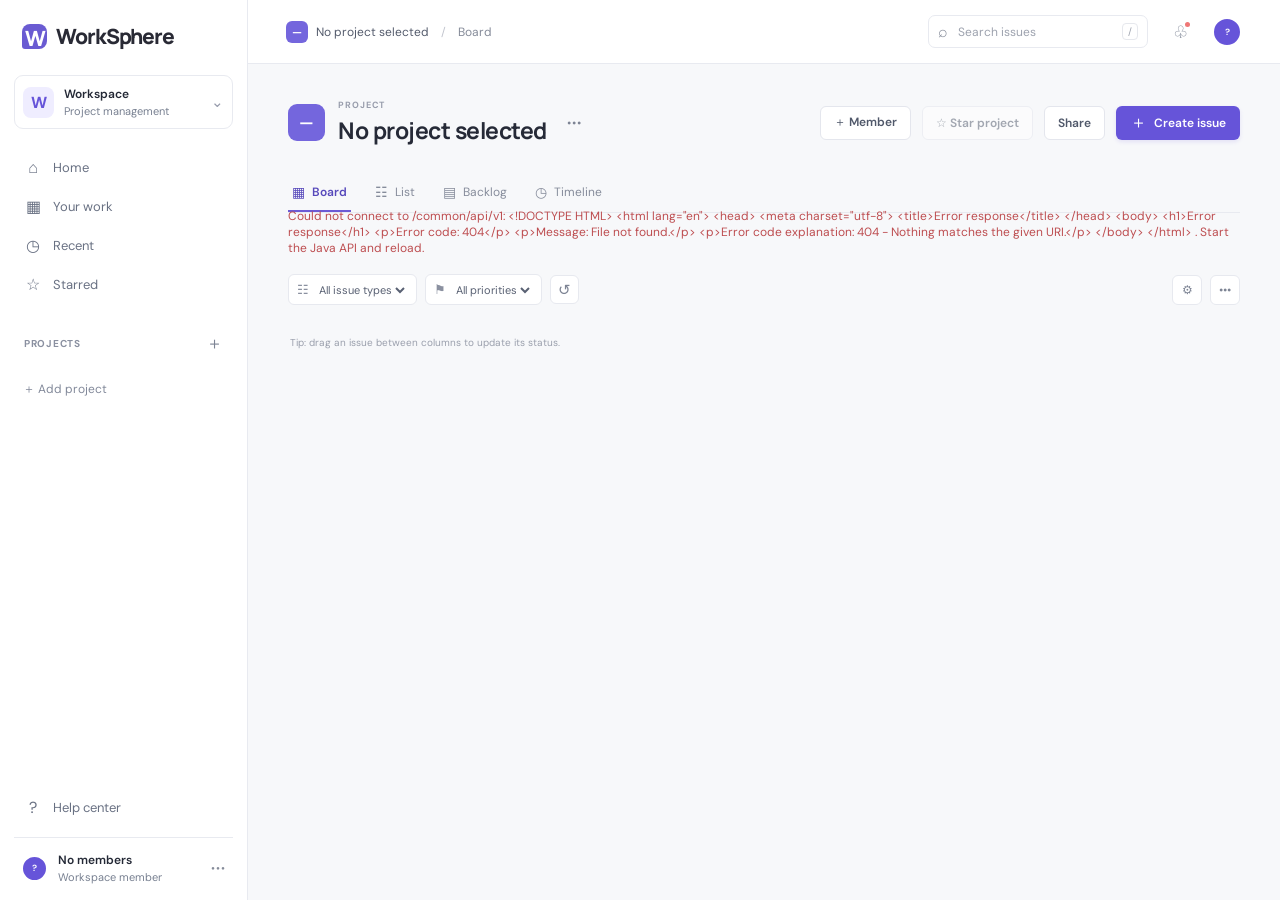
==== index.html @ 1d1ffc06 "Import WorkSphere project Co-authored-by: Copilot <223556219+Copilot@users.noreply.github.com>" ====
<!doctype html>
<html lang="en">
  <head>
    <meta charset="UTF-8" />
    <meta name="viewport" content="width=device-width, initial-scale=1.0" />
    <meta name="theme-color" content="#f7f8fa" />
    <title>WorkSphere | Project board</title>
    <link rel="stylesheet" href="styles.css" />
    <script src="app.js" defer></script>
  </head>
  <body>
    <div class="app-shell">
      <aside class="sidebar" aria-label="Main navigation">
        <a class="brand" href="#" aria-label="WorkSphere home">
          <span class="brand-mark" aria-hidden="true">W</span>
          <span>WorkSphere</span>
        </a>

        <details class="workspace-switcher" id="workspace-switcher">
          <summary class="workspace-switcher-trigger" aria-label="Select workspace">
            <span class="workspace-avatar">W</span>
            <span class="workspace-name">
              <strong id="active-workspace-name">Workspace</strong>
              <small id="active-workspace-count">Project management</small>
            </span>
            <span class="chevron" aria-hidden="true">⌄</span>
          </summary>
          <div class="workspace-menu" id="workspace-menu" aria-label="Workspaces"></div>
        </details>

        <nav class="primary-nav">
          <a href="#" class="nav-link" data-page="home"><span class="nav-icon">⌂</span> Home</a>
          <a href="#" class="nav-link" data-page="your-work"><span class="nav-icon">▦</span> Your work</a>
          <a href="#" class="nav-link" data-page="recent"><span class="nav-icon">◷</span> Recent</a>
          <a href="#" class="nav-link" data-page="starred"><span class="nav-icon">☆</span> Starred</a>
          <a href="#" class="nav-link" data-page="admin" id="admin-nav" hidden><span class="nav-icon">⚙</span> User management</a>
        </nav>

        <div class="sidebar-section">
          <div class="section-heading">
            <span>Projects</span>
            <button class="icon-button subtle add-project-button" type="button" aria-label="Add project" title="Add project">＋</button>
          </div>
          <div id="project-list"></div>
          <button class="text-button add-project-button" type="button">＋ Add project</button>
        </div>

        <div class="sidebar-bottom">
          <button type="button" class="nav-link tour-launch" data-tour-start><span class="nav-icon">?</span> Help center</button>
          <details class="profile-menu">
            <summary class="profile" aria-label="Open account menu">
              <span class="avatar avatar-me" id="profile-avatar">?</span>
              <span class="workspace-name">
                <strong id="profile-name">No members</strong>
                <small id="profile-mode">Workspace member</small>
              </span>
              <span class="profile-menu-trigger" aria-hidden="true">•••</span>
            </summary>
            <div class="profile-menu-popover" role="menu" aria-label="Account options">
              <div class="profile-menu-heading">
                <strong id="profile-menu-name">No members</strong>
                <small id="profile-menu-email"></small>
              </div>
              <button type="button" role="menuitem" data-profile-action="your-work">▦ <span>View your work</span></button>
              <button type="button" role="menuitem" data-profile-action="add-member">＋ <span>Add workspace member</span></button>
              <button type="button" role="menuitem" data-profile-action="admin" hidden>⚙ <span>User management</span></button>
              <button type="button" role="menuitem" data-profile-action="sign-out">↪ <span>Sign out</span></button>
            </div>
          </details>
        </div>
      </aside>

      <main class="main-content">
        <header class="topbar">
          <div class="breadcrumbs">
            <span class="breadcrumb-project"><span class="project-glyph project-purple" id="breadcrumb-glyph">—</span> <span id="breadcrumb-name">No project selected</span></span>
            <span class="breadcrumb-divider">/</span>
            <span id="active-view-label">Board</span>
          </div>
          <div class="topbar-actions">
            <label class="search-box">
              <span aria-hidden="true">⌕</span>
              <input id="search-input" type="search" placeholder="Search issues" aria-label="Search issues" />
              <kbd>/</kbd>
            </label>
            <button class="icon-button notification-button" type="button" aria-label="Notifications">♧<span></span></button>
            <span class="avatar avatar-me top-avatar" id="top-avatar" aria-label="Workspace member">?</span>
          </div>
        </header>

        <section class="page-content">
          <div class="project-heading">
            <div class="title-group">
              <div class="project-glyph project-purple title-glyph" id="project-glyph">—</div>
              <div>
                <p class="eyebrow">PROJECT</p>
                <h1 id="project-name">No project selected</h1>
              </div>
              <button class="icon-button subtle heading-more" type="button" aria-label="Project options">•••</button>
            </div>
            <div class="heading-actions">
              <div class="member-stack" id="member-stack" aria-label="Workspace members"></div>
              <button class="button button-secondary" id="add-member" type="button">＋ Member</button>
              <button class="button button-secondary" id="toggle-project-star" type="button" aria-pressed="false" disabled>☆ Star project</button>
              <button class="button button-secondary" id="share-project" type="button">Share</button>
              <button class="button button-primary" id="create-issue" type="button"><span>＋</span> Create issue</button>
            </div>
          </div>

          <div class="tabs" aria-label="Project views">
            <button class="tab active" type="button" data-view="board" aria-pressed="true">▦ <span>Board</span></button>
            <button class="tab" type="button" data-view="list" aria-pressed="false">☷ <span>List</span></button>
            <button class="tab" type="button" data-view="backlog" aria-pressed="false">▤ <span>Backlog</span></button>
            <button class="tab" type="button" data-view="timeline" aria-pressed="false">◷ <span>Timeline</span></button>
          </div>

          <p id="board-message" class="board-message" role="status" aria-live="polite"></p>
          <div class="board-toolbar">
            <div class="board-tools">
              <div class="filter-wrap">
                <span class="filter-icon" aria-hidden="true">☷</span>
                <select id="type-filter" aria-label="Filter by issue type">
                  <option value="all">All issue types</option>
                </select>
              </div>
              <div class="filter-wrap">
                <span class="filter-icon" aria-hidden="true">⚑</span>
                <select id="priority-filter" aria-label="Filter by priority">
                  <option value="all">All priorities</option>
                </select>
              </div>
              <button class="icon-button filter-button" id="clear-filters" type="button" title="Clear filters" aria-label="Clear filters">↺</button>
            </div>
            <div class="board-view-actions">
              <button class="icon-button board-view-button" id="board-settings-button" type="button" aria-label="Board settings" title="Board settings">⚙</button>
              <details class="board-options">
                <summary class="icon-button board-view-button" aria-label="More board options" title="More options">•••</summary>
                <div class="board-options-menu" role="menu" aria-label="Board actions">
                  <button type="button" role="menuitem" id="refresh-issues">↻ <span>Refresh issues</span></button>
                  <div class="menu-divider"></div>
                  <span class="menu-label">Sort issues</span>
                  <button type="button" role="menuitem" data-sort="key">↕ <span>Issue key</span><span class="sort-check"></span></button>
                  <button type="button" role="menuitem" data-sort="priority">↕ <span>Priority</span><span class="sort-check"></span></button>
                  <button type="button" role="menuitem" data-sort="dueDate">↕ <span>Due date</span><span class="sort-check"></span></button>
                  <div class="menu-divider"></div>
                  <button type="button" role="menuitem" id="export-issues">⇩ <span>Export filtered issues (CSV)</span></button>
                </div>
              </details>
            </div>
          </div>

          <section class="board" id="board" aria-label="Project kanban board"></section>
          <p class="board-hint" id="board-hint">Tip: drag an issue between columns to update its status.</p>
        </section>
      </main>
    </div>

    <dialog id="issue-dialog" class="issue-dialog">
      <form id="issue-form">
        <div class="dialog-header">
          <div>
            <p class="eyebrow" id="dialog-eyebrow">NEW ISSUE</p>
            <h2 id="dialog-title">Create an issue</h2>
          </div>
          <button class="icon-button subtle dialog-close" type="button" aria-label="Close dialog">×</button>
        </div>
        <input id="issue-id" type="hidden" />
        <label class="field-label" for="issue-summary">Summary <span>*</span></label>
        <input class="form-control" id="issue-summary" name="summary" required maxlength="120" placeholder="What needs to be done?" />
        <label class="field-label" for="issue-description">Description</label>
        <textarea class="form-control description-control" id="issue-description" name="description" rows="3" placeholder="Add more detail..."></textarea>
        <div class="form-row">
          <div>
            <label class="field-label" for="issue-type">Issue type</label>
            <select class="form-control" id="issue-type" name="type" required></select>
          </div>
          <div>
            <label class="field-label" for="issue-status">Status</label>
            <select class="form-control" id="issue-status" name="status" required></select>
          </div>
        </div>
        <div class="form-row">
          <div>
            <label class="field-label" for="issue-priority">Priority</label>
            <select class="form-control" id="issue-priority" name="priority" required></select>
          </div>
          <div>
            <label class="field-label" for="issue-assignee">Assignee</label>
            <select class="form-control" id="issue-assignee" name="assignee"></select>
          </div>
        </div>
        <div class="form-row">
          <div>
            <label class="field-label" for="issue-start-date">Start date</label>
            <input class="form-control" id="issue-start-date" name="startDate" type="date" />
          </div>
          <div>
            <label class="field-label" for="issue-due-date">Due date</label>
            <input class="form-control" id="issue-due-date" name="dueDate" type="date" />
          </div>
        </div>
        <div class="dialog-footer">
          <button class="button button-danger" id="delete-issue" type="button" hidden>Delete issue</button>
          <div class="footer-spacer"></div>
          <button class="button button-secondary dialog-cancel" type="button">Cancel</button>
          <button class="button button-primary" type="submit" id="save-issue">Create</button>
        </div>
      </form>
    </dialog>

    <dialog id="project-dialog" class="issue-dialog">
      <form id="project-form">
        <div class="dialog-header">
          <div><p class="eyebrow">WORKSPACE</p><h2>Create a project</h2></div>
          <button class="icon-button subtle dialog-close" type="button" aria-label="Close dialog">×</button>
        </div>
        <label class="field-label" for="project-name-input">Project name <span>*</span></label>
        <input class="form-control" id="project-name-input" name="name" required maxlength="80" placeholder="e.g. Website refresh" />
        <div class="dialog-footer">
          <div class="footer-spacer"></div>
          <button class="button button-secondary dialog-cancel" type="button">Cancel</button>
          <button class="button button-primary" type="submit">Create project</button>
        </div>
      </form>
    </dialog>

    <dialog id="member-dialog" class="issue-dialog">
      <form id="member-form">
        <div class="dialog-header">
          <div><p class="eyebrow">WORKSPACE</p><h2>Add a member</h2></div>
          <button class="icon-button subtle dialog-close" type="button" aria-label="Close dialog">×</button>
        </div>
        <label class="field-label" for="member-name-input">Full name <span>*</span></label>
        <input class="form-control" id="member-name-input" name="name" required maxlength="80" placeholder="Enter a team member's name" />
        <div class="dialog-footer">
          <div class="footer-spacer"></div>
          <button class="button button-secondary dialog-cancel" type="button">Cancel</button>
          <button class="button button-primary" type="submit">Add member</button>
        </div>
      </form>
    </dialog>

    <dialog id="account-dialog" class="issue-dialog">
      <form id="account-form">
        <div class="dialog-header">
          <div><p class="eyebrow">ACCESS CONTROL</p><h2 id="account-dialog-title">Create account</h2></div>
          <button class="icon-button subtle dialog-close" type="button" aria-label="Close dialog">×</button>
        </div>
        <label class="field-label" for="account-full-name">Full name <span>*</span></label>
        <input class="form-control" id="account-full-name" name="fullName" required maxlength="100" autocomplete="name" />
        <label class="field-label" for="account-username">Username / email <span>*</span></label>
        <input class="form-control" id="account-username" name="username" type="email" required maxlength="254" autocomplete="username" />
        <label class="field-label" for="account-password">Password <span id="account-password-required">*</span></label>
        <input class="form-control" id="account-password" name="password" type="password" minlength="12" maxlength="72" autocomplete="new-password" />
        <p class="account-password-hint" id="account-password-hint">Use at least 12 characters. Leave blank when editing to keep the current password.</p>
        <div id="account-role-field">
          <label class="field-label" for="account-role">Role <span>*</span></label>
          <select class="form-control" id="account-role" name="role">
            <option value="USER">User</option>
            <option value="ADMIN">Admin</option>
            <option value="SUPERADMIN">Superadmin</option>
          </select>
        </div>
        <label class="account-enabled-field"><input id="account-enabled" name="enabled" type="checkbox" checked /> Account can sign in</label>
        <p class="account-form-message" id="account-form-message" role="status" aria-live="polite"></p>
        <div class="dialog-footer">
          <div class="footer-spacer"></div>
          <button class="button button-secondary dialog-cancel" type="button">Cancel</button>
          <button class="button button-primary" type="submit" id="account-save">Create account</button>
        </div>
      </form>
    </dialog>

    <dialog id="share-project-dialog" class="issue-dialog share-project-dialog">
      <form method="dialog">
        <div class="dialog-header">
          <div><p class="eyebrow">PROJECT ACCESS</p><h2>Share project</h2></div>
          <button class="icon-button subtle dialog-close" type="button" aria-label="Close dialog">×</button>
        </div>
        <p class="share-project-description">Copy a direct link to this project. Teammates need access to this app and its API.</p>
        <label class="field-label" for="share-project-link">Project link</label>
        <div class="share-link-row">
          <input class="form-control" id="share-project-link" type="text" readonly />
          <button class="button button-secondary" id="copy-project-link" type="button">Copy link</button>
        </div>
        <p id="share-project-message" class="share-project-message" role="status" aria-live="polite"></p>
        <div class="dialog-footer">
          <div class="footer-spacer"></div>
          <button class="button button-secondary" id="native-share-project" type="button">Share…</button>
          <button class="button button-primary dialog-cancel" type="button">Done</button>
        </div>
      </form>
    </dialog>

    <dialog id="board-settings-dialog" class="issue-dialog board-settings-dialog">
      <form method="dialog">
        <div class="dialog-header">
          <div><p class="eyebrow">BOARD DISPLAY</p><h2>Board settings</h2></div>
          <button class="icon-button subtle dialog-close" type="button" aria-label="Close dialog">×</button>
        </div>
        <label class="setting-row" for="setting-descriptions">
          <span><strong>Show descriptions</strong><small>Display issue descriptions on board cards.</small></span>
          <input id="setting-descriptions" type="checkbox" checked />
        </label>
        <label class="setting-row" for="setting-due-dates">
          <span><strong>Show due dates</strong><small>Display due-date indicators on board cards.</small></span>
          <input id="setting-due-dates" type="checkbox" checked />
        </label>
        <label class="setting-row" for="setting-compact-cards">
          <span><strong>Compact cards</strong><small>Reduce card spacing to show more issues.</small></span>
          <input id="setting-compact-cards" type="checkbox" />
        </label>
        <div class="dialog-footer">
          <div class="footer-spacer"></div>
          <button class="button button-primary" type="submit">Done</button>
        </div>
      </form>
    </dialog>

    <dialog id="workspace-manager-dialog" class="issue-dialog workspace-manager-dialog" aria-labelledby="workspace-manager-title" aria-describedby="workspace-manager-description">
      <div class="workspace-manager-shell">
        <header class="workspace-manager-header">
          <span class="workspace-manager-mark" aria-hidden="true">W</span>
          <div class="workspace-manager-heading">
            <p class="eyebrow">WORKSPACE ACCESS</p>
            <h2 id="workspace-manager-title">Manage workspaces</h2>
          </div>
          <button class="icon-button subtle dialog-close" type="button" aria-label="Close dialog">×</button>
        </header>
        <p class="workspace-dialog-description" id="workspace-manager-description">Organize projects by workspace and choose which accounts can access each one. You’ll always remain a member of workspaces you manage.</p>
        <div class="workspace-manager-toolbar">
          <div><strong>Your workspaces</strong><span id="workspace-manager-count"></span></div>
          <button class="button button-primary" type="button" id="create-workspace">＋ New workspace</button>
        </div>
        <div id="workspace-manager-list" class="workspace-manager-list" role="list" aria-label="Workspaces"></div>
        <footer class="workspace-manager-footer">
          <span>Workspace access is managed per account.</span>
          <button class="button button-secondary dialog-cancel" type="button">Done</button>
        </footer>
      </div>
    </dialog>

    <dialog id="workspace-dialog" class="issue-dialog workspace-dialog">
      <form id="workspace-form">
        <div class="dialog-header">
          <div><p class="eyebrow">WORKSPACE ACCESS</p><h2 id="workspace-dialog-title">Create workspace</h2></div>
          <button class="icon-button subtle dialog-close" type="button" aria-label="Close dialog">×</button>
        </div>
        <label class="field-label" for="workspace-name-input">Workspace name <span>*</span></label>
        <input class="form-control" id="workspace-name-input" name="name" required maxlength="80" />
        <div class="workspace-account-heading">
          <span class="field-label">Workspace accounts</span>
          <span id="workspace-selected-count" class="workspace-selected-count"></span>
        </div>
        <div id="workspace-account-options" class="workspace-account-options"></div>
        <p id="workspace-form-message" class="account-form-message" role="status" aria-live="polite"></p>
        <div class="dialog-footer">
          <div class="footer-spacer"></div>
          <button class="button button-secondary dialog-cancel" type="button">Cancel</button>
          <button class="button button-primary" type="submit" id="workspace-save">Create workspace</button>
        </div>
      </form>
    </dialog>

    <div id="product-tour" class="product-tour" hidden aria-hidden="true">
      <div class="tour-scrim"></div>
      <div class="tour-spotlight"></div>
      <section class="tour-card" role="dialog" aria-modal="true" aria-labelledby="tour-title" aria-describedby="tour-description">
        <div class="tour-card-header">
          <span class="tour-step-label" id="tour-step-label"></span>
          <button type="button" class="tour-close" data-tour-close aria-label="Close tour">×</button>
        </div>
        <h2 id="tour-title"></h2>
        <p id="tour-description"></p>
        <div class="tour-card-footer">
          <button type="button" class="button button-secondary" id="tour-back">Back</button>
          <span class="tour-progress" id="tour-progress"></span>
          <button type="button" class="button button-primary" id="tour-next">Next</button>
        </div>
      </section>
    </div>
  </body>
</html>
---- styles.css ----
@import url("https://fonts.googleapis.com/css2?family=DM+Sans:wght@400;500;600;700&family=Manrope:wght@500;600;700;800&display=swap");

:root {
  font-family: "DM Sans", -apple-system, BlinkMacSystemFont, "Segoe UI", sans-serif;
  color: #242936;
  background: #f7f8fa;
  font-synthesis: none;
  text-rendering: optimizeLegibility;
  --muted: #788091;
  --line: #e8eaf0;
  --purple: #6654d9;
}

* { box-sizing: border-box; }

body { margin: 0; min-width: 760px; min-height: 100vh; }
button, input, select, textarea { font: inherit; }
button { cursor: pointer; }
a { color: inherit; text-decoration: none; }

.app-shell { display: flex; min-height: 100vh; }
.sidebar {
  width: 248px; flex: 0 0 248px; padding: 22px 14px 14px; display: flex; flex-direction: column;
  background: #fff; border-right: 1px solid var(--line);
}
.brand { display: flex; align-items: center; gap: 9px; margin: 0 0 25px 8px; color: #292a35; font: 800 21px "Manrope", sans-serif; letter-spacing: -1.1px; }
.brand-mark { width: 25px; height: 25px; display: grid; place-items: center; border-radius: 8px 8px 8px 3px; background: #6a5bd2; color: #fff; font: 800 21px "Manrope", sans-serif; }
.workspace-switcher { position: relative; margin-bottom: 20px; }
.workspace-switcher-trigger { display: flex; align-items: center; gap: 10px; padding: 10px 8px; border: 1px solid var(--line); border-radius: 9px; cursor: pointer; list-style: none; }
.workspace-switcher-trigger::-webkit-details-marker { display: none; }
.workspace-switcher-trigger:hover { border-color: #d7d2f3; background: #fcfbff; }
.workspace-menu { position: absolute; z-index: 80; top: calc(100% + 6px); left: 0; width: 100%; min-width: 220px; padding: 6px; border: 1px solid var(--line); border-radius: 9px; background: #fff; box-shadow: 0 12px 30px #24293620; }
.workspace-menu button { width: 100%; display: flex; align-items: center; gap: 9px; padding: 9px 8px; border: 0; border-radius: 6px; background: transparent; color: #4c5363; text-align: left; font-size: 12px; }
.workspace-menu button:hover, .workspace-menu button[aria-current="true"] { background: #f4f3fc; color: #4f45ae; }
.workspace-menu button > span:first-child { flex: 1; }
.workspace-menu button small { color: #9298a5; font-size: 10px; }
.workspace-menu .workspace-menu-action { margin-top: 5px; border-top: 1px solid var(--line); border-radius: 0 0 6px 6px; color: #6654d9; }
.workspace-avatar { width: 31px; height: 31px; display: grid; place-items: center; border-radius: 8px; color: #6654d9; background: #efedff; font-weight: 700; }
.workspace-name { flex: 1; min-width: 0; display: flex; flex-direction: column; gap: 2px; }
.workspace-name strong { font-size: 12px; font-weight: 600; }
.workspace-name small { color: var(--muted); font-size: 11px; }
.chevron { color: #969bab; font-size: 15px; }
.primary-nav { display: grid; gap: 3px; margin-bottom: 28px; }
.nav-link, .project-link { height: 36px; display: flex; align-items: center; gap: 11px; padding: 0 10px; border-radius: 7px; color: #697183; font-size: 13px; }
.nav-link[hidden], [data-profile-action][hidden], #account-password-required[hidden] { display: none; }
.nav-link:hover, .project-link:hover, .nav-link.selected { background: #f4f3fc; color: #4f45ae; }
.tour-launch { width: 100%; border: 0; background: transparent; text-align: left; }
.nav-icon { width: 18px; text-align: center; font-size: 16px; }
.sidebar-section { flex: 1; }
.section-heading { display: flex; align-items: center; justify-content: space-between; padding: 0 6px 9px 10px; color: #8a90a0; text-transform: uppercase; letter-spacing: .07em; font-size: 10px; font-weight: 700; }
.icon-button { display: inline-grid; place-items: center; border: 0; border-radius: 6px; background: transparent; color: #7d8494; }
.icon-button:hover { color: #4f45ae; background: #f2f1f8; }
.icon-button.subtle { width: 27px; height: 27px; font-size: 17px; }
.project-link { height: 38px; gap: 9px; color: #50586a; }
.project-link.selected { color: #393346; font-weight: 600; }
.project-glyph { width: 22px; height: 22px; flex: 0 0 auto; display: inline-grid; place-items: center; border-radius: 6px; font-size: 11px; font-weight: 700; }
.project-purple { color: #fff; background: #7466dd; }
.project-orange { color: #fff; background: #ef9b65; }
.project-green { color: #fff; background: #54aa91; }
.project-menu { margin-left: auto; color: #a4a8b3; font-size: 10px; letter-spacing: 1px; }
.text-button { margin: 10px 0 0 9px; padding: 5px 0; border: 0; background: transparent; color: #82899a; font-size: 12px; }
.text-button:hover { color: #5145bd; }
.sidebar-bottom { display: grid; gap: 12px; }
.profile-menu { position: relative; }
.profile { display: flex; align-items: center; gap: 10px; border-top: 1px solid var(--line); padding: 14px 7px 2px; cursor: pointer; list-style: none; }
.profile::-webkit-details-marker { display: none; }
.profile-menu[open] .profile { border-radius: 7px; background: #f4f3fc; }
.profile-menu-trigger { margin-left: auto; color: #858b99; font-size: 11px; letter-spacing: 1px; }
.profile-menu-popover { width: 230px; position: absolute; z-index: 30; bottom: calc(100% + 8px); left: 0; padding: 7px; border: 1px solid #e7e9ef; border-radius: 9px; background: #fff; box-shadow: 0 10px 28px #252a3820; }
.profile-menu-heading { display: grid; gap: 4px; padding: 9px 10px 11px; border-bottom: 1px solid #eceef2; }
.profile-menu-heading strong { color: #343a49; font-size: 12px; }
.profile-menu-heading small { color: #858b99; font-size: 10px; }
.profile-menu-popover button { width: 100%; min-height: 36px; display: flex; align-items: center; gap: 9px; padding: 0 10px; border: 0; border-radius: 5px; background: transparent; color: #596173; text-align: left; font-size: 11px; }
.profile-menu-popover button:first-of-type { margin-top: 5px; }
.profile-menu-popover button:hover { background: #f4f3fc; color: #4f45ae; }
.profile-menu-popover button span { flex: 1; }
.avatar { width: 27px; height: 27px; display: inline-grid; flex: 0 0 auto; place-items: center; border: 2px solid #fff; border-radius: 50%; color: #fff; font-size: 9px; font-weight: 700; }
.avatar-me { background: #6654d9; }
.avatar-more { color: #676078; background: #eceaf3; }
.member-color-0 { background: #6654d9; }
.member-color-1 { background: #418bbd; }
.member-color-2 { background: #d67588; }
.member-color-3 { background: #c38d42; }
.member-color-4 { background: #54aa91; }
.member-color-5 { background: #82708e; }

.main-content { min-width: 0; flex: 1; }
.topbar { height: 64px; display: flex; align-items: center; justify-content: space-between; padding: 0 38px; border-bottom: 1px solid var(--line); background: #fff; }
.breadcrumbs, .breadcrumb-project, .topbar-actions { display: flex; align-items: center; }
.breadcrumbs { gap: 12px; color: #858b99; font-size: 12px; }
.breadcrumb-project { gap: 8px; color: #545b6c; }
.breadcrumb-divider { color: #c2c5ce; }
.topbar-actions { gap: 18px; }
.search-box { width: 220px; height: 33px; display: flex; align-items: center; gap: 8px; padding: 0 9px; border: 1px solid #e8eaf0; border-radius: 7px; color: #858b99; }
.search-box input { width: 100%; min-width: 0; border: 0; outline: 0; background: transparent; color: #313747; font-size: 12px; }
.search-box input::placeholder { color: #9da2ae; }
kbd { padding: 1px 5px; border: 1px solid #e6e8ed; border-radius: 4px; color: #9da2ae; font: 10px "DM Sans", sans-serif; }
.notification-button { width: 28px; height: 28px; position: relative; font-size: 17px; }
.notification-button span { width: 5px; height: 5px; position: absolute; top: 4px; right: 4px; border-radius: 50%; background: #ef7776; }
.top-avatar { width: 30px; height: 30px; }
.page-content { max-width: 1500px; margin: 0 auto; padding: 35px 40px 30px; }
.project-heading { display: flex; align-items: center; justify-content: space-between; gap: 20px; }
.title-group { display: flex; align-items: center; gap: 13px; }
.title-glyph { width: 37px; height: 37px; border-radius: 9px; font-size: 16px; }
.eyebrow { margin: 0 0 3px; color: #989dac; font-size: 9px; font-weight: 700; letter-spacing: .1em; }
h1, h2, p { margin-top: 0; }
h1 { margin: 0; color: #262a37; font: 700 23px "Manrope", sans-serif; letter-spacing: -.5px; }
.heading-more { margin-left: 1px; letter-spacing: 1px; font-size: 12px !important; }
.heading-actions { display: flex; align-items: center; gap: 11px; }
.member-stack { display: flex; padding-left: 7px; margin-right: 8px; }
.member-stack .avatar { margin-left: -7px; }
.button { height: 34px; display: inline-flex; align-items: center; justify-content: center; gap: 7px; padding: 0 13px; border: 1px solid transparent; border-radius: 6px; font-size: 12px; font-weight: 600; transition: background .15s, border-color .15s; }
.button-secondary { border-color: #e4e6ed; background: #fff; color: #50586a; }
.button-secondary:hover { background: #f8f8fb; border-color: #d4d7e0; }
.button-secondary[aria-pressed="true"]#toggle-project-star { border-color: #ecd99e; background: #fff8e9; color: #9b701d; }
.button-primary { background: #6654d9; color: #fff; box-shadow: 0 2px 4px #6654d922; }
.button-primary:hover { background: #5846c7; }
.button:disabled { cursor: not-allowed; opacity: .5; }
.button-primary span { font-size: 17px; font-weight: 400; line-height: 1; }
.tabs { display: flex; align-items: center; gap: 20px; margin-top: 27px; border-bottom: 1px solid var(--line); }
.tab { height: 39px; display: inline-flex; align-items: center; gap: 7px; padding: 0 4px; border: 0; border-bottom: 2px solid transparent; background: transparent; color: #868c9b; font-size: 14px; }
.tab span { font-size: 12px; }
.tab.active { border-bottom-color: #6c5bd5; color: #5749bb; font-weight: 600; }
.board-toolbar { display: flex; align-items: center; justify-content: space-between; margin: 18px 0 17px; }
.board-tools, .board-view-actions { display: flex; align-items: center; gap: 8px; }
.filter-wrap { height: 31px; display: flex; align-items: center; gap: 6px; padding: 0 8px; border: 1px solid #e7e9ef; border-radius: 6px; background: #fff; color: #8b91a0; }
.filter-icon { font-size: 13px; }
.filter-wrap select { max-width: 132px; border: 0; outline: 0; background: transparent; color: #596173; font-size: 11px; cursor: pointer; }
.filter-button { width: 29px; height: 29px; border: 1px solid #e7e9ef; background: #fff; font-size: 15px; }
.board-view-button { width: 30px; height: 30px; border: 1px solid #e7e9ef; background: #fff; font-size: 12px; }
.board-options { position: relative; }
.board-options > summary { cursor: pointer; list-style: none; }
.board-options > summary::-webkit-details-marker { display: none; }
.board-options[open] > summary { color: #4f45ae; background: #f2f1f8; }
.board-options-menu { width: 228px; position: absolute; z-index: 20; top: calc(100% + 6px); right: 0; padding: 5px; border: 1px solid #e7e9ef; border-radius: 8px; background: #fff; box-shadow: 0 10px 28px #252a381a; }
.board-options-menu button { width: 100%; min-height: 34px; display: flex; align-items: center; gap: 9px; padding: 0 9px; border: 0; border-radius: 5px; background: transparent; color: #596173; text-align: left; font-size: 11px; }
.board-options-menu button:hover { background: #f4f3fc; color: #4f45ae; }
.board-options-menu button > span:nth-child(2) { flex: 1; }
.board-options-menu .sort-check { color: #5749bb; font-weight: 700; }
.menu-label { display: block; padding: 6px 9px 3px; color: #999eaa; font-size: 9px; font-weight: 700; letter-spacing: .06em; text-transform: uppercase; }
.menu-divider { height: 1px; margin: 4px 2px; background: #eceef2; }
.board { display: grid; grid-template-columns: repeat(3, minmax(210px, 1fr)); gap: 16px; align-items: start; }
.board-column { min-height: 265px; display: flex; flex-direction: column; padding: 12px 10px 10px; border: 1px solid #e8eaf0; border-radius: 9px; background: #f1f2f6; }
.board-column.in-progress-column { position: relative; z-index: 1; transform-origin: center top; border-color: #9ebcf2; background: #eef4ff; box-shadow: 0 7px 22px #4c7fc21f; animation: in-progress-focus 2s ease-in-out infinite alternate; }
.board-column.in-progress-column:hover { animation-play-state: paused; transform: translateY(-4px) scale(1.045); box-shadow: 0 10px 26px #4c7fc233; }
@keyframes in-progress-focus { from { transform: translateY(0) scale(1.015); box-shadow: 0 5px 16px #4c7fc219; } to { transform: translateY(-3px) scale(1.035); box-shadow: 0 9px 24px #4c7fc22e; } }
.in-progress-column .column-heading h2 { color: #426db3; }
.in-progress-column .task-count { background: #dce8fc; color: #426db3; }
.column-heading { height: 25px; display: flex; align-items: center; justify-content: space-between; padding: 0 3px 0 5px; }
.column-heading > div { display: flex; align-items: center; gap: 8px; }
.column-heading h2 { margin: 0; color: #555d6c; font-size: 11px; font-weight: 700; text-transform: uppercase; letter-spacing: .04em; }
.status-dot { width: 7px; height: 7px; border-radius: 50%; }
.task-count { min-width: 17px; height: 17px; display: inline-grid; place-items: center; border-radius: 5px; background: #e5e7ed; color: #7d8492; font-size: 9px; }
.status-dot-0 { background: #9da5b3; }
.status-dot-1 { background: #5a91e8; }
.status-dot-2 { background: #58ae83; }
.card-list { min-height: 180px; flex: 1; display: grid; align-content: start; gap: 9px; padding: 10px 0 3px; border-radius: 6px; }
.board-column.drag-over { border-color: #9a8fe9; background: #ebe9ff; }
.board-column.drag-over .card-list { background: #e7e4ff; outline: 1px dashed #9a8fe9; }
.issue-card { padding: 12px 11px 10px; border: 1px solid #e9eaf0; border-radius: 7px; background: #fff; box-shadow: 0 1px 2px #252a3810; cursor: grab; }
.issue-card-urgent { border-color: #f0b5b5; border-left: 3px solid #d64545; background: #fffafa; }
.compact-cards .issue-card { padding: 8px 9px 7px; }
.compact-cards .card-summary { margin-bottom: 8px; }
.compact-cards .card-description { -webkit-line-clamp: 1; margin-bottom: 7px; }
.compact-cards .card-due-date { margin-bottom: 6px; }
.issue-card:hover { border-color: #d5d0f4; box-shadow: 0 3px 9px #252a3811; transform: translateY(-1px); }
.issue-card:active { cursor: grabbing; }
.issue-card.dragging { opacity: .45; }
.card-summary { margin: 0 0 13px; color: #343a49; font-size: 12px; font-weight: 500; line-height: 1.5; overflow-wrap: anywhere; }
.card-description { display: -webkit-box; margin: -7px 0 11px; overflow: hidden; color: #828999; font-size: 10px; line-height: 1.45; -webkit-box-orient: vertical; -webkit-line-clamp: 2; }
.card-due-date { margin: -4px 0 10px; }
.due-date { display: inline-flex; align-items: center; gap: 5px; color: #788091; white-space: nowrap; font-size: 10px; }
.due-date-icon { font-size: 11px; }
.due-date-overdue { color: #bd4549; }
.due-date-today { color: #bd651e; }
.due-date-soon { color: #a8751d; }
.due-date-complete { color: #788091; }
.due-date-compact { padding: 3px 6px; border-radius: 5px; background: #f0f1f5; font-size: 9px; }
.due-date-compact.due-date-overdue { background: #fff0ef; }
.due-date-compact.due-date-today { background: #fff4e8; }
.due-date-compact.due-date-soon { background: #fff8e9; }
.card-meta { display: flex; align-items: center; justify-content: space-between; }
.card-meta-left { display: flex; align-items: center; gap: 7px; }
.issue-key { color: #8990a0; font-size: 10px; font-weight: 500; }
.issue-type { width: 15px; height: 15px; display: inline-grid; place-items: center; border-radius: 4px; font-size: 10px; font-weight: 700; }
.type-story { color: #228261; background: #e1f4ec; }
.type-task { color: #5272ce; background: #e9edff; }
.type-bug { color: #d35f61; background: #ffebeb; }
.priority { font-size: 12px; line-height: 1; }
.priority-highest { color: #c62828; }
.priority-high { color: #df7650; }
.priority-badge { display: inline-flex; align-items: center; gap: 5px; padding: 4px 7px; border-radius: 5px; background: #f2f3f6; color: #657083; font-size: 10px; white-space: nowrap; }
.priority-badge.priority-highest { background: #ffebeb; color: #b42323; font-weight: 700; }
.priority-badge.priority-high { background: #fff0e8; color: #bd572e; }
.priority-medium { color: #d5a248; }
.priority-low { color: #76869a; }
.card-assignee { width: 23px; height: 23px; display: inline-grid; place-items: center; border: 1px solid #fff; border-radius: 50%; color: #fff; font-size: 8px; font-weight: 700; }
.card-assignee.member-color-0 { background: #6654d9; }
.card-assignee.member-color-1 { background: #418bbd; }
.card-assignee.member-color-2 { background: #d67588; }
.card-assignee.member-color-3 { background: #c38d42; }
.card-assignee.member-color-4 { background: #54aa91; }
.card-assignee.member-color-5 { background: #82708e; }
.assignee-empty { color: #8b91a0; background: #eceef2; font-size: 13px; }
.add-card-button { width: 100%; display: flex; align-items: center; gap: 7px; padding: 7px 7px 4px; border: 0; border-radius: 5px; background: transparent; color: #9096a4; text-align: left; font-size: 17px; }
.add-card-button span { font-size: 11px; }
.add-card-button:hover { background: #e9eaf0; color: #5145bd; }
.board-hint { margin: 14px 2px; color: #9a9fac; font-size: 10px; }
.board-hint[hidden] { display: none; }
.board-message { margin: -5px 0 12px; color: #6b7282; font-size: 12px; }
.board-message[hidden] { display: none; }
.board-message.error { color: #bd4d50; }
.empty-state { align-self: center; grid-column: 1 / -1; margin: 30px 0; color: #858b99; text-align: center; font-size: 13px; }
.board-empty { margin: 18px 0; }
.project-entry { display: flex; align-items: center; }
.project-link { width: auto; min-width: 0; flex: 1; border: 0; background: transparent; text-align: left; }
.project-star { width: 28px; height: 28px; flex: 0 0 auto; border: 0; border-radius: 6px; background: transparent; color: #9a9fac; font-size: 15px; }
.project-star:hover, .project-star.starred { color: #d29a32; background: #fff8e9; }
.global-page .project-heading, .global-page .tabs, .global-page .board-toolbar, .global-page .board-hint { display: none; }
.page-content.global-page { padding-top: 30px; }
.view-panel { display: block; min-height: 220px; padding: 18px; border: 1px solid #e8eaf0; border-radius: 9px; background: #fff; }
.home-dashboard { display: grid; gap: 20px; }
.global-page-heading { margin-bottom: 20px; }
.global-page-heading .eyebrow { margin-bottom: 5px; }
.global-page-heading h1 { margin: 0; }
.global-page-heading > p:last-child { margin: 6px 0 0; color: #858b99; font-size: 12px; }
.dashboard-stats { display: grid; grid-template-columns: repeat(4, minmax(0, 1fr)); gap: 12px; }
.dashboard-stats article { display: grid; gap: 10px; padding: 16px; border: 1px solid #e8eaf0; border-radius: 8px; background: #fff; }
.dashboard-stats article span { color: #858b99; font-size: 11px; }
.dashboard-stats article strong { color: #303544; font: 700 24px "Manrope", sans-serif; }
.global-section-heading { display: flex; align-items: center; justify-content: space-between; gap: 12px; margin: 3px 0 0; }
.global-section-heading h2 { margin: 0; color: #333949; font: 700 15px "Manrope", sans-serif; }
.global-section-heading p { margin: 4px 0 0; color: #858b99; font-size: 11px; }
.global-section-heading .text-button { margin: 0; }
.global-project-grid { display: grid; grid-template-columns: repeat(2, minmax(0, 1fr)); gap: 10px; }
.global-project-card-wrap { position: relative; }
.global-project-card { width: 100%; min-height: 66px; display: flex; align-items: center; gap: 11px; padding: 12px; border: 1px solid #e8eaf0; border-radius: 8px; background: #fff; color: #343a49; text-align: left; }
.global-project-card:hover { border-color: #cfc8f6; background: #fcfbff; }
.global-project-card > span:nth-child(2) { min-width: 0; flex: 1; display: grid; gap: 4px; }
.global-project-card strong { overflow: hidden; font-size: 12px; text-overflow: ellipsis; white-space: nowrap; }
.global-project-card small { color: #858b99; font-size: 10px; }
.global-project-arrow { color: #9a9fac; font-size: 21px; }
.global-unstar-button { position: absolute; top: 50%; right: 41px; width: 26px; height: 26px; transform: translateY(-50%); border: 0; border-radius: 5px; background: transparent; color: #d29a32; }
.global-unstar-button:hover { background: #fff8e9; }
.global-list-view > .global-page-heading { margin-bottom: 18px; }
.global-list-view .table-empty { margin: 36px 0; }
.account-section-heading { margin: 0 0 12px; }
.account-table-wrap { border: 1px solid #e8eaf0; border-radius: 8px; background: #fff; }
.account-table-wrap .issue-table td { vertical-align: middle; }
.account-role-badge, .account-state { display: inline-flex; align-items: center; padding: 4px 7px; border-radius: 5px; background: #f0f1f4; color: #646b79; font-size: 10px; font-weight: 700; }
.account-role-badge.role-superadmin { background: #f0edff; color: #5948b4; }
.account-role-badge.role-admin { background: #eaf3ff; color: #3e6e9c; }
.account-state.enabled { background: #e8f6ef; color: #32815e; }
.account-actions { display: flex; gap: 7px; }
.account-actions .button { height: 29px; padding: 0 9px; font-size: 10px; }
.account-delete-button { border: 1px solid #f0dada; background: #fff; color: #b94d51; }
.account-delete-button:hover { background: #fff6f6; }
.account-password-hint { margin: 6px 0 0; color: #858b99; font-size: 10px; }
.account-password-hint[hidden], #account-role-field[hidden] { display: none; }
.account-enabled-field { display: flex; align-items: center; gap: 8px; margin-top: 15px; color: #52596a; font-size: 11px; }
.account-enabled-field input { accent-color: #6654d9; }
.account-form-message { min-height: 16px; margin: 8px 0 0; color: #bd4d50; font-size: 11px; }
.account-form-message:empty { display: none; }
.view-panel-heading { display: flex; align-items: center; justify-content: space-between; gap: 16px; margin-bottom: 12px; }
.view-panel-heading h2, .timeline-month-nav h2 { margin: 0; color: #333949; font: 700 15px "Manrope", sans-serif; }
.view-panel-heading p { margin: 4px 0 0; color: #858b99; font-size: 11px; }
.issue-table-wrap { width: 100%; overflow-x: auto; }
.issue-table { width: 100%; border-collapse: collapse; text-align: left; white-space: nowrap; }
.issue-table th { padding: 10px 12px; border-bottom: 1px solid #e8eaf0; color: #858b99; font-size: 10px; font-weight: 600; }
.issue-table td { padding: 10px 12px; border-bottom: 1px solid #f0f1f4; color: #596173; font-size: 11px; }
.issue-table tbody tr:hover { background: #fafaff; }
.issue-table tbody tr:last-child td { border-bottom: 0; }
.table-key { color: #858b99 !important; font-size: 10px !important; }
.table-issue-link { max-width: 430px; overflow: hidden; padding: 0; border: 0; background: transparent; color: #343a49; text-align: left; text-overflow: ellipsis; font-size: 11px; }
.table-issue-link:hover { color: #5749bb; text-decoration: underline; }
.status-pill { display: inline-block; padding: 4px 7px; border-radius: 5px; background: #f0f1f5; color: #646b7a; font-size: 10px; }
.table-empty { margin: 24px 0; }
.backlog-other { margin-top: 17px; border-top: 1px solid #eceef2; }
.backlog-other summary { display: flex; align-items: center; gap: 8px; padding: 14px 0 4px; color: #555d6c; cursor: pointer; font-size: 12px; font-weight: 600; list-style-position: inside; }
.backlog-other .issue-table-wrap { margin-top: 10px; }
.timeline-toolbar { display: flex; align-items: center; justify-content: space-between; gap: 14px; margin-bottom: 15px; }
.timeline-month-nav { display: flex; align-items: center; gap: 8px; }
.timeline-month-nav .button { min-width: 34px; padding: 0 10px; }
.timeline-month-nav h2 { min-width: 140px; text-align: center; }
.timeline-caption { color: #858b99; font-size: 11px; }
.timeline-scroll { overflow-x: auto; border: 1px solid #e8eaf0; border-radius: 7px; }
.timeline-grid { min-width: calc(250px + var(--days) * 34px); }
.timeline-header, .timeline-row { display: grid; grid-template-columns: 250px minmax(0, 1fr); }
.timeline-header { position: sticky; top: 0; z-index: 1; background: #f7f8fa; }
.timeline-header > strong { display: flex; align-items: center; padding: 0 12px; border-right: 1px solid #e8eaf0; color: #737b8c; font-size: 10px; }
.timeline-day-track, .timeline-track { display: grid; grid-template-columns: repeat(var(--days), minmax(34px, 1fr)); }
.timeline-day { height: 45px; display: flex; flex-direction: column; align-items: center; justify-content: center; gap: 2px; border-right: 1px solid #eceef2; color: #7c8494; }
.timeline-day small { font-size: 9px; }
.timeline-day strong { font-size: 10px; font-weight: 500; }
.timeline-row { min-height: 42px; border-top: 1px solid #eceef2; }
.timeline-issue { min-width: 0; display: flex; align-items: center; gap: 8px; overflow: hidden; padding: 0 11px; border: 0; border-right: 1px solid #e8eaf0; background: #fff; color: #42495a; text-align: left; }
.timeline-issue .issue-key { flex: 0 0 auto; }
.timeline-issue > span:last-child { overflow: hidden; text-overflow: ellipsis; white-space: nowrap; font-size: 10px; }
.timeline-track { position: relative; align-items: center; min-height: 42px; }
.timeline-cell { height: 100%; border-right: 1px solid #f0f1f4; }
.timeline-bar { z-index: 1; height: 23px; min-width: 0; align-self: center; overflow: hidden; margin: 0 2px; padding: 0 7px; border: 0; border-left: 3px solid #6c5bd5; border-radius: 4px; background: #eeecff; color: #4d43a1; text-align: left; text-overflow: ellipsis; white-space: nowrap; font-size: 9px; }
.timeline-bar:hover { filter: brightness(.97); }
.priority-border-highest, .priority-border-high { border-left-color: #df6967; background: #fff0ef; color: #a64c4b; }
.priority-border-medium { border-left-color: #d3a14c; background: #fff7e8; color: #92702f; }
.priority-border-low { border-left-color: #7890ae; background: #eff3f8; color: #52657b; }
.timeline-empty { min-height: 100px; display: grid; place-items: center; }
.unscheduled-section { margin-top: 20px; }
.timeline-view .unscheduled-section .view-panel-heading { margin-top: 3px; }

.issue-dialog { width: min(500px, calc(100vw - 32px)); max-width: none; padding: 0; border: 1px solid #e5e7ee; border-radius: 12px; color: #303544; box-shadow: 0 20px 70px #171a2930; }
.issue-dialog::backdrop { background: #171a294d; backdrop-filter: blur(2px); }
.issue-dialog form { padding: 23px 25px 20px; }
.share-project-dialog { width: min(540px, calc(100vw - 32px)); }
.share-project-description { margin: -5px 0 14px; color: #788091; font-size: 12px; }
.share-link-row { display: flex; gap: 8px; }
.share-link-row .form-control { min-width: 0; flex: 1; }
.share-project-message { min-height: 16px; margin: 7px 0 0; color: #368267; font-size: 11px; }
.share-project-message:empty { display: none; }
.share-project-dialog [hidden] { display: none; }
.dialog-header { display: flex; align-items: flex-start; justify-content: space-between; margin-bottom: 20px; }
.dialog-header h2 { margin: 0; font: 700 19px "Manrope", sans-serif; letter-spacing: -.4px; }
.dialog-close { width: 27px; height: 27px; font-size: 23px; }
.field-label { display: block; margin: 13px 0 6px; color: #52596a; font-size: 11px; font-weight: 600; }
.field-label span { color: #db5e63; }
.form-control { width: 100%; min-height: 35px; padding: 8px 10px; border: 1px solid #dfe2e9; border-radius: 6px; outline: 0; background: #fff; color: #343a49; font-size: 12px; }
.form-control:focus { border-color: #8b7ee0; box-shadow: 0 0 0 3px #8b7ee01c; }
.form-control::placeholder { color: #a0a5b0; }
.description-control { resize: vertical; }
.form-row { display: grid; grid-template-columns: 1fr 1fr; gap: 13px; }
.dialog-footer { display: flex; align-items: center; gap: 8px; margin-top: 23px; padding-top: 16px; border-top: 1px solid #eceef2; }
.footer-spacer { flex: 1; }
.button-danger { border-color: transparent; background: transparent; color: #ca5659; }
.button-danger:hover { background: #fff0f0; }
.button-danger[hidden] { display: none; }
.board-settings-dialog { width: min(440px, calc(100vw - 32px)); }
.workspace-manager-dialog { width: min(640px, calc(100vw - 32px)); max-height: min(760px, calc(100dvh - 32px)); overflow: hidden; }
.workspace-dialog { width: min(500px, calc(100vw - 32px)); }
.workspace-manager-shell { display: flex; max-height: inherit; flex-direction: column; padding: 25px 27px 18px; }
.workspace-manager-header { display: flex; align-items: center; gap: 13px; }
.workspace-manager-mark { width: 42px; height: 42px; display: grid; flex: 0 0 auto; place-items: center; border-radius: 12px; background: #efedff; color: #6654d9; font: 800 23px "Manrope", sans-serif; }
.workspace-manager-heading { flex: 1; min-width: 0; }
.workspace-manager-heading .eyebrow { margin: 0 0 4px; }
.workspace-manager-heading h2 { margin: 0; color: #303544; font: 700 20px "Manrope", sans-serif; letter-spacing: -.4px; }
.workspace-dialog-description { max-width: 510px; margin: 13px 0 22px; color: #70788a; font-size: 12px; line-height: 1.65; }
.workspace-manager-toolbar { display: flex; align-items: center; justify-content: space-between; gap: 12px; margin-bottom: 10px; }
.workspace-manager-toolbar > div { display: flex; align-items: baseline; gap: 8px; }
.workspace-manager-toolbar strong { color: #42495a; font-size: 13px; font-weight: 700; }
.workspace-manager-toolbar span { color: #8a90a0; font-size: 11px; }
.workspace-manager-list { display: grid; gap: 9px; min-height: 80px; max-height: min(44vh, 400px); padding: 2px 3px 4px 1px; overflow-y: auto; overscroll-behavior: contain; }
.workspace-manager-item { display: flex; align-items: center; gap: 13px; min-width: 0; padding: 13px; border: 1px solid #e8eaf0; border-radius: 10px; background: #fff; transition: border-color .15s, box-shadow .15s; }
.workspace-manager-item:hover { border-color: #d7d2f3; box-shadow: 0 3px 12px #2429360a; }
.workspace-manager-item-mark { width: 38px; height: 38px; display: grid; flex: 0 0 auto; place-items: center; border-radius: 9px; background: #f3f1ff; color: #6251cf; font: 700 15px "Manrope", sans-serif; }
.workspace-manager-item-copy { display: grid; flex: 1; gap: 4px; min-width: 0; }
.workspace-manager-item-name { overflow: hidden; color: #353b4b; font-size: 12px; font-weight: 700; text-overflow: ellipsis; white-space: nowrap; }
.workspace-manager-item-meta { display: flex; align-items: center; gap: 7px; color: #858b99; font-size: 10px; }
.workspace-manager-item-meta > span + span::before { content: "·"; margin-right: 7px; color: #c1c5ce; }
.workspace-current-badge { padding: 3px 7px; border-radius: 20px; background: #f1efff; color: #5b4ac2; font-size: 9px; font-weight: 700; }
.workspace-manager-item .button { flex: 0 0 auto; }
.workspace-manager-empty { display: grid; justify-items: center; gap: 7px; padding: 23px 15px; border: 1px dashed #dfe2e9; border-radius: 10px; color: #858b99; text-align: center; font-size: 11px; }
.workspace-manager-empty strong { color: #42495a; font-size: 12px; }
.workspace-manager-footer { display: flex; align-items: center; justify-content: space-between; gap: 12px; margin-top: 15px; padding-top: 14px; border-top: 1px solid #eceef2; }
.workspace-manager-footer > span { color: #8a90a0; font-size: 10px; }
.workspace-account-heading { display: flex; align-items: baseline; justify-content: space-between; gap: 12px; }
.workspace-account-heading .field-label { margin-bottom: 0; }
.workspace-selected-count { color: #8a90a0; font-size: 10px; }
.workspace-account-options { display: grid; gap: 3px; max-height: 250px; margin-top: 8px; padding: 7px; overflow-y: auto; border: 1px solid #e5e7ee; border-radius: 9px; background: #fafbfc; }
.workspace-account-option { display: flex; align-items: center; gap: 10px; min-height: 40px; padding: 0 9px; border-radius: 6px; color: #50586a; font-size: 11px; cursor: pointer; }
.workspace-account-option:hover { background: #f1efff; }
.workspace-account-option input { width: 15px; height: 15px; accent-color: #6654d9; }
.workspace-account-option input:disabled { cursor: not-allowed; }
.workspace-account-option span { overflow: hidden; text-overflow: ellipsis; white-space: nowrap; }
.workspace-account-option small { color: #9298a5; }
.setting-row { display: flex; align-items: center; justify-content: space-between; gap: 18px; padding: 13px 0; border-bottom: 1px solid #eceef2; cursor: pointer; }
.setting-row > span { display: grid; gap: 4px; }
.setting-row strong { color: #42495a; font-size: 12px; font-weight: 600; }
.setting-row small { color: #858b99; font-size: 10px; }
.setting-row input { width: 16px; height: 16px; accent-color: #6654d9; }

.product-tour { position: fixed; z-index: 1200; inset: 0; pointer-events: none; }
.product-tour[hidden] { display: none; }
.tour-scrim { position: absolute; inset: 0; background: #15192782; pointer-events: auto; }
.tour-spotlight { position: fixed; z-index: 1; border: 2px solid #fff; border-radius: 10px; box-shadow: 0 0 0 9999px #15192782, 0 0 0 5px #8c7df4aa; pointer-events: none; transition: left .22s ease, top .22s ease, width .22s ease, height .22s ease; }
.tour-card { width: min(360px, calc(100vw - 32px)); position: fixed; z-index: 2; padding: 19px; border: 1px solid #e5e2fb; border-radius: 12px; background: #fff; color: #303544; box-shadow: 0 18px 55px #10132155; pointer-events: auto; }
.tour-card-header { display: flex; align-items: center; justify-content: space-between; margin-bottom: 11px; }
.tour-step-label { color: #6654d9; font-size: 10px; font-weight: 700; letter-spacing: .08em; text-transform: uppercase; }
.tour-close { width: 27px; height: 27px; border: 0; border-radius: 5px; background: transparent; color: #7d8494; font-size: 20px; }
.tour-close:hover { background: #f2f1f8; color: #4f45ae; }
.tour-card h2 { margin: 0 0 7px; color: #303544; font: 700 17px "Manrope", sans-serif; }
.tour-card > p { min-height: 38px; margin: 0; color: #70788a; font-size: 12px; line-height: 1.6; }
.tour-card-footer { display: flex; align-items: center; justify-content: space-between; gap: 8px; margin-top: 18px; padding-top: 13px; border-top: 1px solid #eceef2; }
.tour-card-footer .button { min-width: 66px; }
.tour-card-footer .button:disabled { visibility: hidden; }
.tour-progress { color: #8a90a0; font-size: 10px; }
.tour-active { overflow: hidden; }

.completion-celebration { position: fixed; z-index: 1000; inset: 0; display: flex; justify-content: center; padding-top: 16vh; overflow: hidden; pointer-events: none; }
.completion-banner { z-index: 1; align-self: flex-start; padding: 14px 22px; border: 1px solid #e8e2ff; border-radius: 12px; background: #fff; color: #4d3caa; box-shadow: 0 12px 35px #252a3826; font: 700 16px "Manrope", sans-serif; animation: completion-pop .35s ease-out both; }
.completion-confetti { position: absolute; top: -16px; width: 9px; height: 14px; border-radius: 2px; opacity: 0; animation: completion-fall 2.2s ease-in var(--delay) both; }
@keyframes completion-pop { from { opacity: 0; transform: translateY(-12px) scale(.9); } to { opacity: 1; transform: translateY(0) scale(1); } }
@keyframes completion-fall { 0% { opacity: 0; transform: translate3d(0, -10vh, 0) rotate(0); } 12% { opacity: 1; } 100% { opacity: 0; transform: translate3d(var(--drift), 110vh, 0) rotate(var(--rotation)); } }

@media (prefers-reduced-motion: reduce) {
  .completion-banner { animation: none; }
  .completion-confetti { display: none; }
  .board-column.in-progress-column { animation: none; transform: scale(1.025); }
  .tour-spotlight { transition: none; }
}

@media (max-width: 1100px) {
  .sidebar { width: 215px; flex-basis: 215px; }
  .page-content { padding-right: 26px; padding-left: 26px; }
  .topbar { padding-right: 26px; padding-left: 26px; }
  .board { gap: 10px; grid-template-columns: repeat(3, minmax(190px, 1fr)); }
}
@media (max-width: 850px) {
  body { min-width: 0; }
  .sidebar { width: 62px; flex-basis: 62px; padding: 18px 8px; overflow: hidden; }
  .brand { margin: 0 auto 28px; }
  .brand > span:last-child, .workspace-name, .chevron, .primary-nav .nav-link:not(:first-child), .sidebar-section, .sidebar-bottom > .nav-link, .profile .chevron { display: none; }
  .workspace-switcher { justify-content: center; padding: 0; border: 0; }
  .workspace-switcher-trigger { justify-content: center; padding: 7px; border: 0; }
  .workspace-menu { position: fixed; top: 18px; left: 62px; width: 230px; }
  .primary-nav { justify-items: center; }
  .nav-link { width: 38px; justify-content: center; padding: 0; font-size: 0; }
  .nav-icon { font-size: 17px; }
  .profile { justify-content: center; padding: 12px 0 0; }
  .profile-menu-popover { left: 38px; bottom: 0; }
  .profile-menu-trigger { display: none; }
  .topbar { padding: 0 18px; }
  .page-content { padding: 27px 18px; }
  .board { overflow-x: auto; grid-template-columns: repeat(3, minmax(220px, 1fr)); padding-bottom: 8px; }
}
@media (max-width: 620px) {
  .workspace-manager-dialog { width: calc(100vw - 20px); max-height: calc(100dvh - 20px); }
  .workspace-manager-shell { padding: 19px 16px 14px; }
  .workspace-manager-mark { width: 37px; height: 37px; border-radius: 10px; }
  .workspace-manager-heading h2 { font-size: 17px; }
  .workspace-dialog-description { margin: 11px 0 17px; }
  .workspace-manager-toolbar { align-items: flex-start; }
  .workspace-manager-toolbar > div { align-items: flex-start; flex-direction: column; gap: 3px; }
  .workspace-manager-toolbar .button { padding: 0 9px; font-size: 10px; }
  .workspace-manager-item { gap: 8px; padding: 10px; }
  .workspace-manager-item-mark { width: 33px; height: 33px; }
  .workspace-manager-item-meta { flex-wrap: wrap; }
  .workspace-manager-item .button { padding: 0 8px; font-size: 10px; }
  .workspace-manager-footer > span { max-width: 160px; line-height: 1.4; }
  .breadcrumbs { gap: 7px; }
  .breadcrumbs > span:last-child, .breadcrumb-divider, .notification-button { display: none; }
  .search-box { width: 35px; border: 0; padding: 0; }
  .search-box input, .search-box kbd { display: none; }
  .search-box:focus-within { width: 160px; }
  .search-box:focus-within input { display: block; }
  .project-heading { align-items: flex-start; flex-direction: column; }
  .heading-actions { width: 100%; }
  .heading-actions .member-stack { margin-right: auto; }
  .tabs { gap: 14px; }
  .tab { gap: 4px; }
  .tab span { font-size: 11px; }
  .board-toolbar { margin-top: 14px; }
  .filter-wrap { padding: 0 6px; }
  .filter-wrap select { max-width: 105px; font-size: 10px; }
  .board { grid-template-columns: repeat(3, minmax(245px, 1fr)); }
  .view-panel { padding: 12px; }
  .timeline-toolbar { align-items: flex-start; flex-direction: column; }
  .timeline-month-nav h2 { min-width: 115px; font-size: 13px; }
  .dashboard-stats { grid-template-columns: repeat(2, minmax(0, 1fr)); }
  .global-project-grid { grid-template-columns: 1fr; }
}
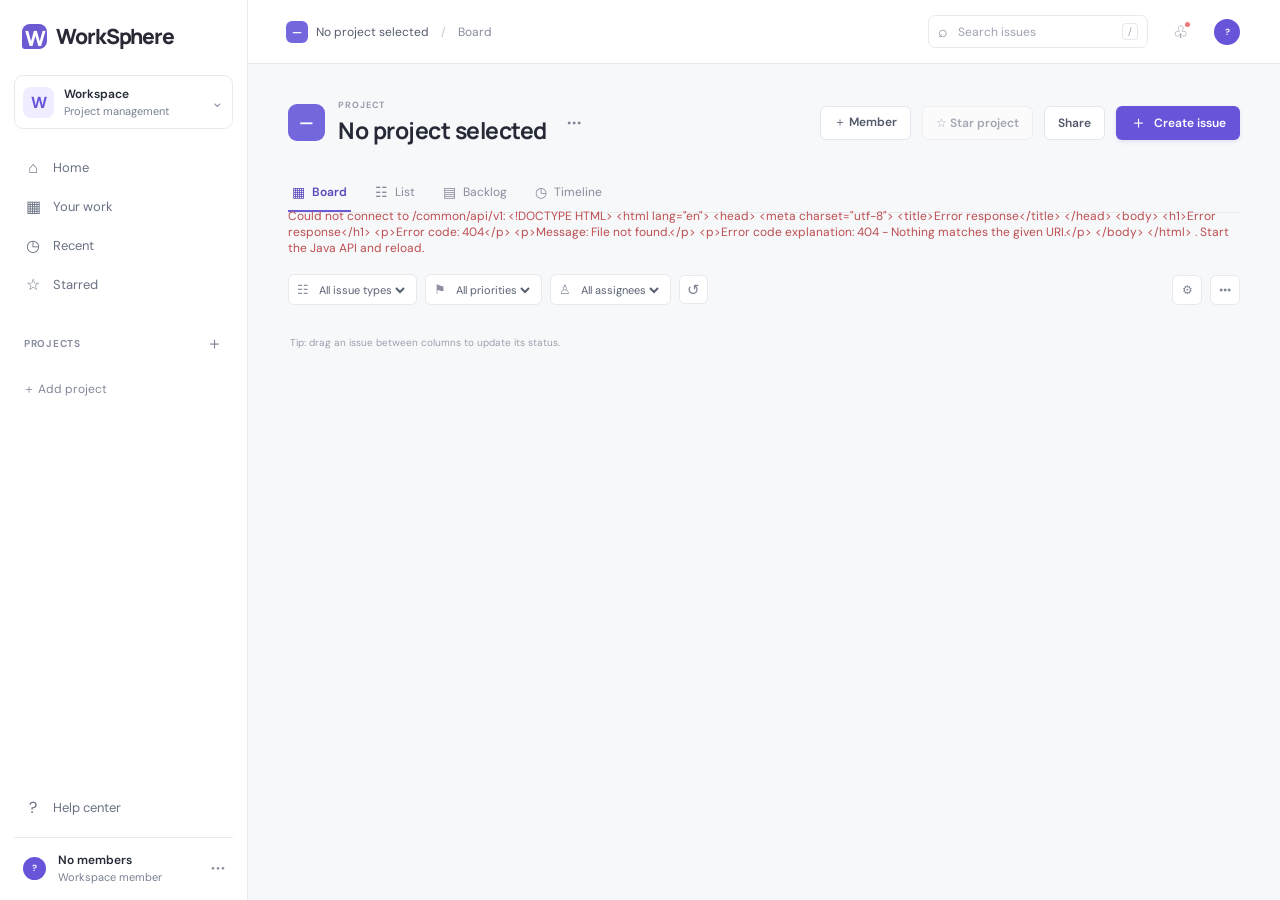
==== commit 9603271b: "Add issue comments and multi-assignee support Co-authored-by: Copilot <223556219+Copilot@users.norep" ====
--- a/index.html
+++ b/index.html
@@ -9,6 +9,10 @@
     <script src="app.js" defer></script>
   </head>
   <body>
+    <div id="toast-notice" class="toast-notice" role="status" aria-live="polite" hidden>
+      <span class="toast-notice-icon" aria-hidden="true">✓</span>
+      <span id="toast-notice-text"></span>
+    </div>
     <div class="app-shell">
       <aside class="sidebar" aria-label="Main navigation">
         <a class="brand" href="#" aria-label="WorkSphere home">
@@ -64,8 +68,10 @@
               <button type="button" role="menuitem" data-profile-action="your-work">▦ <span>View your work</span></button>
               <button type="button" role="menuitem" data-profile-action="add-member">＋ <span>Add workspace member</span></button>
               <button type="button" role="menuitem" data-profile-action="admin" hidden>⚙ <span>User management</span></button>
+              <button type="button" role="menuitem" data-profile-action="profile-photo" hidden>▧ <span>Change profile photo</span></button>
               <button type="button" role="menuitem" data-profile-action="sign-out">↪ <span>Sign out</span></button>
             </div>
+            <input id="profile-photo-input" type="file" accept="image/png,image/jpeg" hidden />
           </details>
         </div>
       </aside>
@@ -127,6 +133,12 @@
                 <span class="filter-icon" aria-hidden="true">⚑</span>
                 <select id="priority-filter" aria-label="Filter by priority">
                   <option value="all">All priorities</option>
+                </select>
+              </div>
+              <div class="filter-wrap">
+                <span class="filter-icon" aria-hidden="true">♙</span>
+                <select id="assignee-filter" aria-label="Filter by assignee">
+                  <option value="all">All assignees</option>
                 </select>
               </div>
               <button class="icon-button filter-button" id="clear-filters" type="button" title="Clear filters" aria-label="Clear filters">↺</button>
@@ -185,20 +197,36 @@
             <select class="form-control" id="issue-priority" name="priority" required></select>
           </div>
           <div>
-            <label class="field-label" for="issue-assignee">Assignee</label>
-            <select class="form-control" id="issue-assignee" name="assignee"></select>
+            <label class="field-label" for="issue-assignee">Assignees</label>
+            <select class="form-control" id="issue-assignee" name="assignees" multiple size="4" aria-describedby="assignee-help"></select>
+            <small class="assignee-help" id="assignee-help">Select multiple people with Ctrl-click (Windows) or Command-click (Mac). Leave blank for no assignee.</small>
           </div>
         </div>
         <div class="form-row">
           <div>
             <label class="field-label" for="issue-start-date">Start date</label>
-            <input class="form-control" id="issue-start-date" name="startDate" type="date" />
+            <input class="form-control" id="issue-start-date" name="startDate" type="datetime-local" />
           </div>
           <div>
             <label class="field-label" for="issue-due-date">Due date</label>
-            <input class="form-control" id="issue-due-date" name="dueDate" type="date" />
-          </div>
-        </div>
+            <input class="form-control" id="issue-due-date" name="dueDate" type="datetime-local" />
+          </div>
+        </div>
+        <section class="issue-comments" id="issue-comments" aria-labelledby="issue-comments-title" hidden>
+          <h3 id="issue-comments-title">Comments</h3>
+          <p class="issue-comments-message" id="issue-comments-message" role="status" aria-live="polite"></p>
+          <div class="issue-comment-threads" id="issue-comments-list"></div>
+          <div class="issue-comment-compose">
+            <label class="field-label" for="developer-comment-input">Developer comment</label>
+            <textarea class="form-control description-control" id="developer-comment-input" maxlength="4000" rows="2" placeholder="Add a developer comment..."></textarea>
+            <button class="button button-secondary issue-comment-submit" type="button" data-comment-thread="DEVELOPER">Add developer comment</button>
+          </div>
+          <div class="issue-comment-compose">
+            <label class="field-label" for="tester-comment-input">Tester comment</label>
+            <textarea class="form-control description-control" id="tester-comment-input" maxlength="4000" rows="2" placeholder="Add a tester comment..."></textarea>
+            <button class="button button-secondary issue-comment-submit" type="button" data-comment-thread="TESTER">Add tester comment</button>
+          </div>
+        </section>
         <div class="dialog-footer">
           <button class="button button-danger" id="delete-issue" type="button" hidden>Delete issue</button>
           <div class="footer-spacer"></div>
--- a/styles.css
+++ b/styles.css
@@ -75,6 +75,7 @@
 .profile-menu-popover button:hover { background: #f4f3fc; color: #4f45ae; }
 .profile-menu-popover button span { flex: 1; }
 .avatar { width: 27px; height: 27px; display: inline-grid; flex: 0 0 auto; place-items: center; border: 2px solid #fff; border-radius: 50%; color: #fff; font-size: 9px; font-weight: 700; }
+.avatar img { width: 100%; height: 100%; border-radius: 50%; object-fit: cover; }
 .avatar-me { background: #6654d9; }
 .avatar-more { color: #676078; background: #eceaf3; }
 .member-color-0 { background: #6654d9; }
@@ -161,15 +162,17 @@
 .issue-card-urgent { border-color: #f0b5b5; border-left: 3px solid #d64545; background: #fffafa; }
 .compact-cards .issue-card { padding: 8px 9px 7px; }
 .compact-cards .card-summary { margin-bottom: 8px; }
-.compact-cards .card-description { -webkit-line-clamp: 1; margin-bottom: 7px; }
+.compact-cards .card-description { margin-bottom: 7px; }
 .compact-cards .card-due-date { margin-bottom: 6px; }
 .issue-card:hover { border-color: #d5d0f4; box-shadow: 0 3px 9px #252a3811; transform: translateY(-1px); }
 .issue-card:active { cursor: grabbing; }
 .issue-card.dragging { opacity: .45; }
 .card-summary { margin: 0 0 13px; color: #343a49; font-size: 12px; font-weight: 500; line-height: 1.5; overflow-wrap: anywhere; }
-.card-description { display: -webkit-box; margin: -7px 0 11px; overflow: hidden; color: #828999; font-size: 10px; line-height: 1.45; -webkit-box-orient: vertical; -webkit-line-clamp: 2; }
+.card-description { margin: -7px 0 11px; color: #828999; font-size: 10px; line-height: 1.45; overflow-wrap: anywhere; }
+.card-description-list { margin: 0; padding-left: 18px; }
+.card-description-list li { padding-left: 2px; }
 .card-due-date { margin: -4px 0 10px; }
-.due-date { display: inline-flex; align-items: center; gap: 5px; color: #788091; white-space: nowrap; font-size: 10px; }
+.due-date { display: inline-flex; align-items: center; gap: 5px; color: #788091; white-space: normal; font-size: 10px; }
 .due-date-icon { font-size: 11px; }
 .due-date-overdue { color: #bd4549; }
 .due-date-today { color: #bd651e; }
@@ -201,6 +204,8 @@
 .card-assignee.member-color-3 { background: #c38d42; }
 .card-assignee.member-color-4 { background: #54aa91; }
 .card-assignee.member-color-5 { background: #82708e; }
+.card-assignees { display: inline-flex; align-items: center; gap: 2px; margin-left: auto; }
+.card-assignee-count { min-width: 23px; display: inline-grid; place-items: center; color: #707788; font-size: 9px; font-weight: 600; }
 .assignee-empty { color: #8b91a0; background: #eceef2; font-size: 13px; }
 .add-card-button { width: 100%; display: flex; align-items: center; gap: 7px; padding: 7px 7px 4px; border: 0; border-radius: 5px; background: transparent; color: #9096a4; text-align: left; font-size: 17px; }
 .add-card-button span { font-size: 11px; }
@@ -210,6 +215,10 @@
 .board-message { margin: -5px 0 12px; color: #6b7282; font-size: 12px; }
 .board-message[hidden] { display: none; }
 .board-message.error { color: #bd4d50; }
+.toast-notice { position: fixed; z-index: 1100; top: 24px; right: 24px; display: flex; align-items: center; gap: 11px; min-height: 52px; max-width: min(360px, calc(100vw - 32px)); padding: 10px 17px 10px 12px; border: 1px solid #d5ecdf; border-radius: 12px; background: #fff; color: #344b3d; box-shadow: 0 12px 32px #263b3024; font-size: 13px; font-weight: 600; animation: toast-enter .22s ease-out both; }
+.toast-notice[hidden] { display: none; }
+.toast-notice-icon { width: 27px; height: 27px; display: grid; flex: 0 0 auto; place-items: center; border-radius: 50%; background: #e7f5ec; color: #21834a; font-size: 14px; font-weight: 700; }
+@keyframes toast-enter { from { opacity: 0; transform: translateY(-8px); } to { opacity: 1; transform: translateY(0); } }
 .empty-state { align-self: center; grid-column: 1 / -1; margin: 30px 0; color: #858b99; text-align: center; font-size: 13px; }
 .board-empty { margin: 18px 0; }
 .project-entry { display: flex; align-items: center; }
@@ -308,6 +317,7 @@
 .timeline-view .unscheduled-section .view-panel-heading { margin-top: 3px; }
 
 .issue-dialog { width: min(500px, calc(100vw - 32px)); max-width: none; padding: 0; border: 1px solid #e5e7ee; border-radius: 12px; color: #303544; box-shadow: 0 20px 70px #171a2930; }
+#issue-dialog { width: min(560px, calc(100vw - 32px)); max-height: calc(100dvh - 32px); overflow-y: auto; }
 .issue-dialog::backdrop { background: #171a294d; backdrop-filter: blur(2px); }
 .issue-dialog form { padding: 23px 25px 20px; }
 .share-project-dialog { width: min(540px, calc(100vw - 32px)); }
@@ -325,9 +335,24 @@
 .form-control { width: 100%; min-height: 35px; padding: 8px 10px; border: 1px solid #dfe2e9; border-radius: 6px; outline: 0; background: #fff; color: #343a49; font-size: 12px; }
 .form-control:focus { border-color: #8b7ee0; box-shadow: 0 0 0 3px #8b7ee01c; }
 .form-control::placeholder { color: #a0a5b0; }
+.assignee-help { display: block; margin-top: 5px; color: #858b99; font-size: 10px; }
+#issue-assignee { min-height: 82px; padding: 3px; }
 .description-control { resize: vertical; }
 .form-row { display: grid; grid-template-columns: 1fr 1fr; gap: 13px; }
 .dialog-footer { display: flex; align-items: center; gap: 8px; margin-top: 23px; padding-top: 16px; border-top: 1px solid #eceef2; }
+.issue-comments { margin-top: 22px; padding-top: 17px; border-top: 1px solid #eceef2; }
+.issue-comments[hidden] { display: none; }
+.issue-comments h3 { margin: 0; color: #333949; font: 700 14px "Manrope", sans-serif; }
+.issue-comments-message { min-height: 15px; margin: 7px 0; color: #788091; font-size: 11px; }
+.issue-comments-message.error { color: #bd4d50; }
+.issue-comment-threads { display: grid; gap: 12px; }
+.issue-comment-thread h4 { margin: 0 0 7px; color: #52596a; font-size: 11px; }
+.issue-comment-item { margin-bottom: 7px; padding: 9px 10px; border: 1px solid #eceef2; border-radius: 6px; background: #fafaff; }
+.issue-comment-meta { display: flex; justify-content: space-between; gap: 10px; color: #858b99; font-size: 10px; }
+.issue-comment-body { margin: 6px 0 0; color: #42495a; font-size: 11px; white-space: pre-wrap; overflow-wrap: anywhere; }
+.issue-comment-compose { margin-top: 12px; }
+.issue-comment-submit { margin-top: 7px; }
+.issue-comment-submit:disabled { cursor: wait; opacity: .65; }
 .footer-spacer { flex: 1; }
 .button-danger { border-color: transparent; background: transparent; color: #ca5659; }
 .button-danger:hover { background: #fff0f0; }
@@ -404,6 +429,7 @@
   .completion-confetti { display: none; }
   .board-column.in-progress-column { animation: none; transform: scale(1.025); }
   .tour-spotlight { transition: none; }
+  .toast-notice { animation: none; }
 }
 
 @media (max-width: 1100px) {
